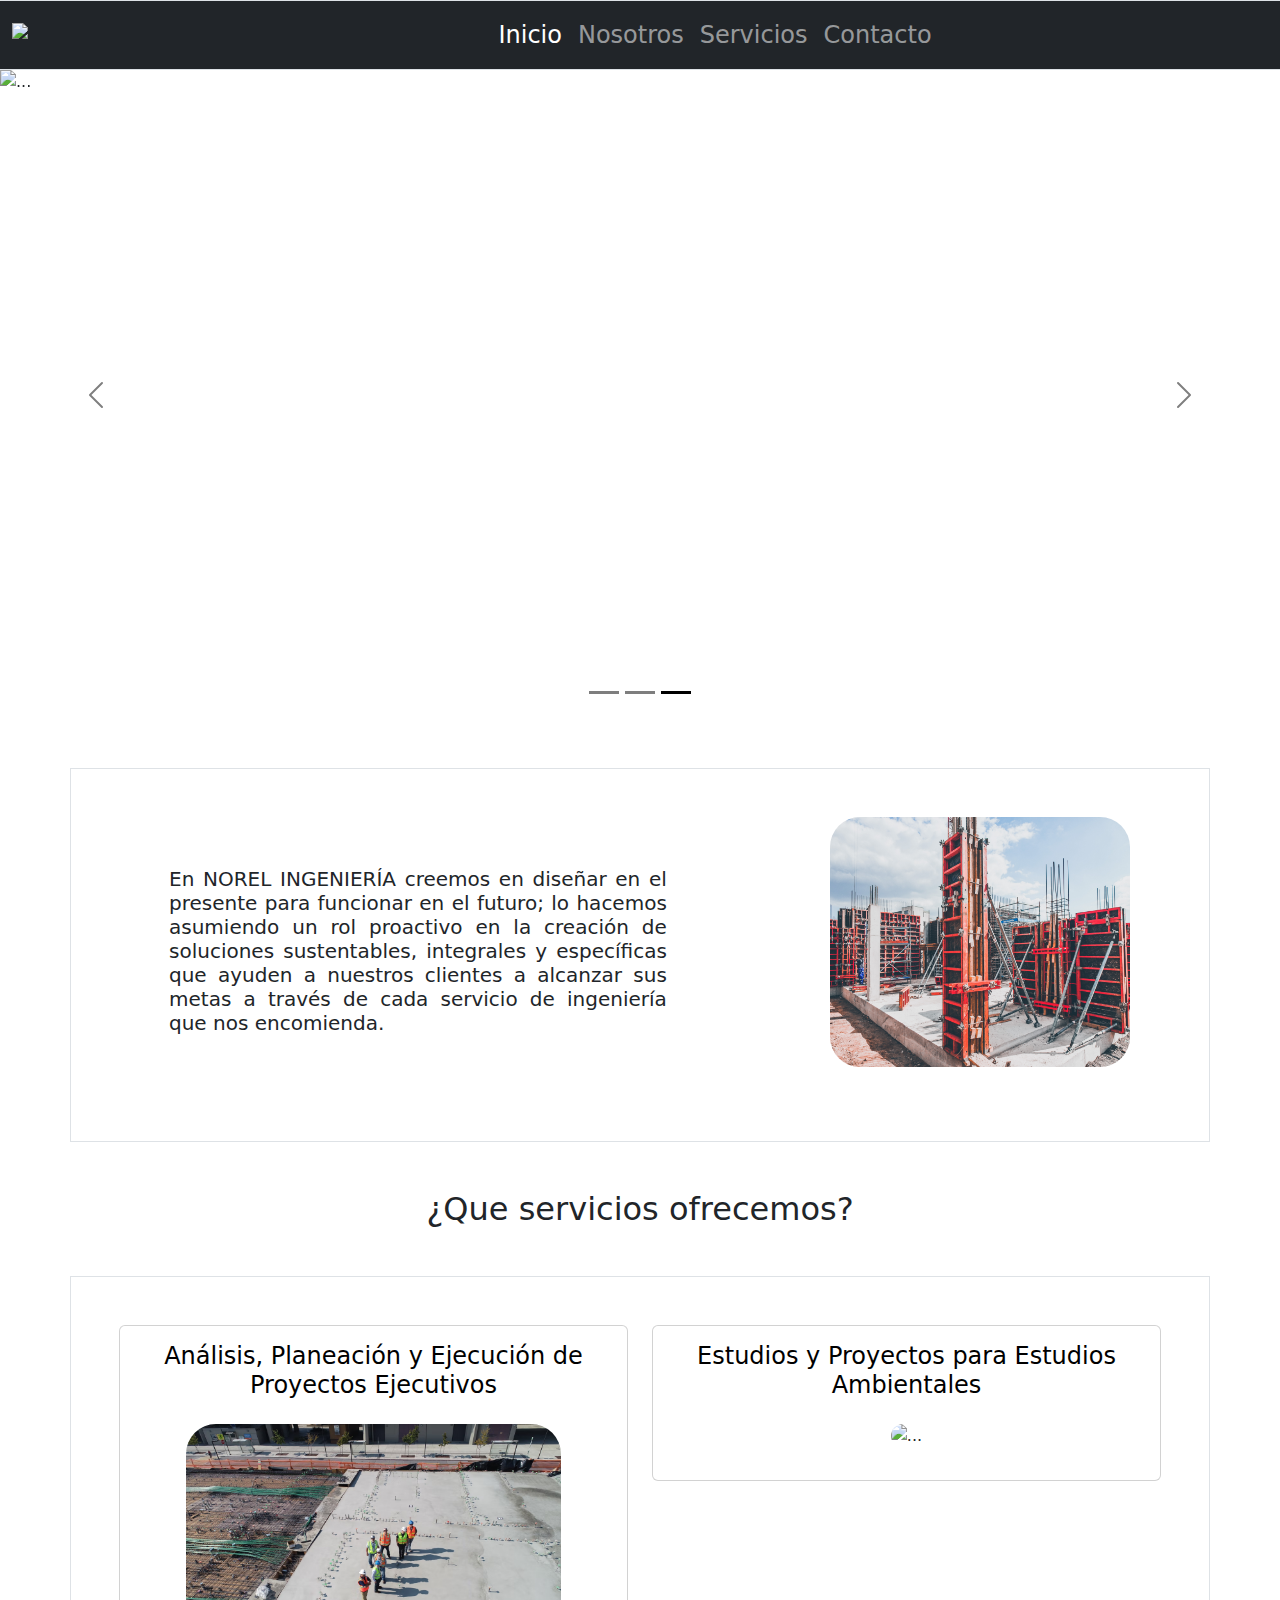
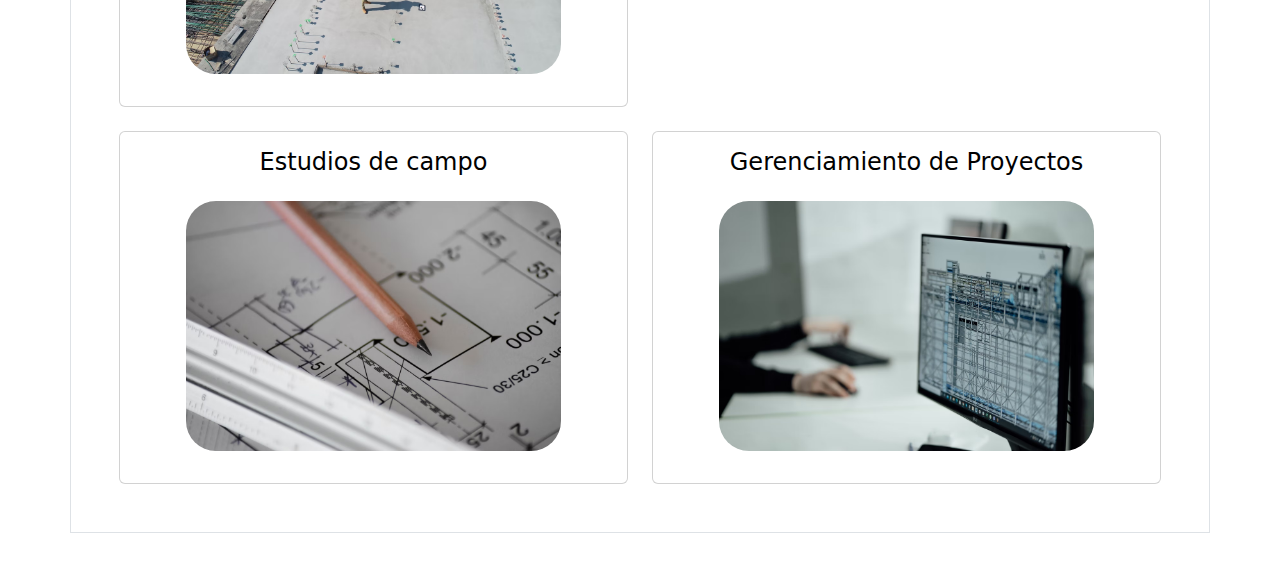
==== index.html @ f41b20cf "Index 3.2" ====
<!DOCTYPE html>
<html lang="en">
<head>
    <meta charset="UTF-8">
    <meta http-equiv="X-UA-Compatible" content="IE=edge">
    <meta name="viewport" content="width=device-width, initial-scale=1.0">
    <title>Prueba xd</title>
    <link rel="stylesheet" href="styleindex.css">
    <link href="https://cdn.jsdelivr.net/npm/bootstrap@5.1.3/dist/css/bootstrap.min.css" rel="stylesheet">
    <script src="https://cdn.jsdelivr.net/npm/bootstrap@5.1.3/dist/js/bootstrap.bundle.min.js"></script>
    
    
</head>
<body>
        <nav class="navbar navbar-expand-lg bg-dark navbar-dark border-bottom border-top">
            <div class="container-fluid">
               
                     <img src="images/NorelLogo2.0.png" alt="Logo Ingenieria" width="150px">
                        
                     <button class="navbar-toggler" type="button" data-bs-toggle="collapse" data-bs-target="#navbarNavDropdown" aria-controls="navbarNavDropdown" aria-expanded="false" aria-label="Toggle navigation">
                        <span class="navbar-toggler-icon"></span>
                      </button>
                <div class="collapse navbar-collapse" id="navbarNavDropdown">
                <ul class="navbar-nav" style="margin: auto;">
                    <li class="nav-item">
                        <a href="" class="nav-link active" style="font-size:x-large">Inicio</a>
                    </li>
                    <li class="nav-item">
                        <a href="Nosotros.html" class="nav-link" style="font-size:x-large">Nosotros</a>
                    </li>
                    <li class="nav-item">
                       <a href="Servicios.html" class="nav-link" style="font-size:x-large">Servicios</a>
                    </li>
                    <li class="nav-item">
                       <a href="Contacto.html" class="nav-link" style="font-size:x-large">Contacto</a>
                    </li>
                </ul>
                </div>
            </div>
        </nav>

    <div id="carouselExampleDark" class="carousel slide carousel-dark carousel-fade" data-bs-ride="carousel">
        
        <div class="carousel-indicators">
          <button type="button" data-bs-target="#carouselExampleDark" data-bs-slide-to="0" class="active" aria-current="true" aria-label="Slide 1"></button>
          <button type="button" data-bs-target="#carouselExampleDark" data-bs-slide-to="1" aria-label="Slide 2"></button>
          <button type="button" data-bs-target="#carouselExampleDark" data-bs-slide-to="2" aria-label="Slide 3"></button>
        </div>

        <div class="carousel-inner">
          <div class="carousel-item active " data-bs-interval="50">
            <img src="../PaginaNorel/Images/Puente2.0.jpg" class="d-block w-100" alt="..." >
            
          </div>
          <div class="carousel-item" data-bs-interval="20">
            <img src="../PaginaNorel/Images/grua.jpg" class="d-block w-100" alt="...">
           
          </div>
          <div class="carousel-item ">
            <img src="../PaginaNorel/Images/planos.jpg" class="d-block w-100" alt="...">
            
          </div>
        </div>
        
        <button class="carousel-control-prev" type="button" data-bs-target="#carouselExampleDark" data-bs-slide="prev">
          <span class="carousel-control-prev-icon" aria-hidden="true"></span>
          <span class="visually-hidden">Previous</span>
        </button>
        <button class="carousel-control-next" type="button" data-bs-target="#carouselExampleDark" data-bs-slide="next">
          <span class="carousel-control-next-icon" aria-hidden="true"></span>
          <span class="visually-hidden">Next</span>
        </button>
      </div>
       
   

    <div class="container border mt-5 p-5">
        <div class="row">
            <div class="col-sm-7">
                <p class="h5 prop">En NOREL INGENIERÍA creemos en diseñar en el presente para funcionar en el futuro; lo hacemos asumiendo un rol proactivo en la creación de soluciones sustentables, integrales y específicas que ayuden a nuestros clientes a alcanzar sus metas a través de cada servicio de ingeniería que nos encomienda.</p>
            </div>
            <div class="col-sm-4 offset-md-1">
                <img src="Images/construccion2.0.jpg" alt="" width="300px">
            </div>
        </div>
      
    </div>
    
    <div class="container pt-5">
        <p class="h2 oferta">¿Que servicios ofrecemos?</p>
    </div>

    <div class="container border mt-5 p-5 mb-5">

        <div class="row row-cols-1 row-cols-md-2 g-4 ">
            <div class="col">
              <div class="card p-3">
                <h4 class="card-title"><a href="Servicios.html">Análisis, Planeación y Ejecución de Proyectos Ejecutivos</a></h4>
                
                <div class="card-body">
                    <img src="Images/urbano.jpg" class="card-img-top" alt="..." >
                </div>
              </div>
            </div>
            <div class="col">
              <div class="card p-3">
                <h4 class="card-title"><a href="">Estudios y Proyectos para Estudios Ambientales</a></h4>
                
                <div class="card-body p-3">
                    <img src="Images/ambiente.jpg" class="card-img-top" alt="..." >
                </div>
              </div>
            </div>
            <div class="col">
              <div class="card p-3">
                <h4 class="card-title"><a href="">Estudios de campo</a></h4>
                
                <div class="card-body p-3">
                    <img src="Images/estudios.jpg" class="card-img-top" alt="..." >
                </div>
              </div>
            </div>
            <div class="col">
              <div class="card p-3">
                <h4 class="card-title"><a href="">Gerenciamiento de Proyectos</a></h4>
                
                <div class="card-body p-3">
                    <img src="Images/gerenciamineto2.0.jpg" class="card-img-top" alt="..." >
                </div>
              </div>
            </div>
          </div>



        
       

        
        
    </div>

    
    
   
 
    
</body>
</html>
---- styleindex.css ----
.carousel-inner{
    height: 650px;
}

.img-of{
    margin-left: 20px;
}

.navbar-nav{
    text-align: center;
}

.carousel-inner img {
    height: 600px;
}


.oferta{
    text-align: center;

}

.card-body{
    margin: auto;
    

}
.card-body img{
    
    height: 250px;
    
}

.card-title{
    text-align: center;
}

.col-sm-7 p{
    text-align: justify;
    align-items: center;
    padding: 50px;
}

.col-sm-5 img{
    margin-left: 20px;
    
}

.card-body img{

  
    width: "200px";
    
    border-radius: 30px;

    
}

.card{
    border-radius:30px;
}

.card:hover{
    background: rgb(215, 240, 223);
    transition-duration: 2s;
}

.col-sm-4 img{
    height: 250px;
    border-radius:30px;
}

.card-title a{
    text-decoration: none;
    color: black;
 
}
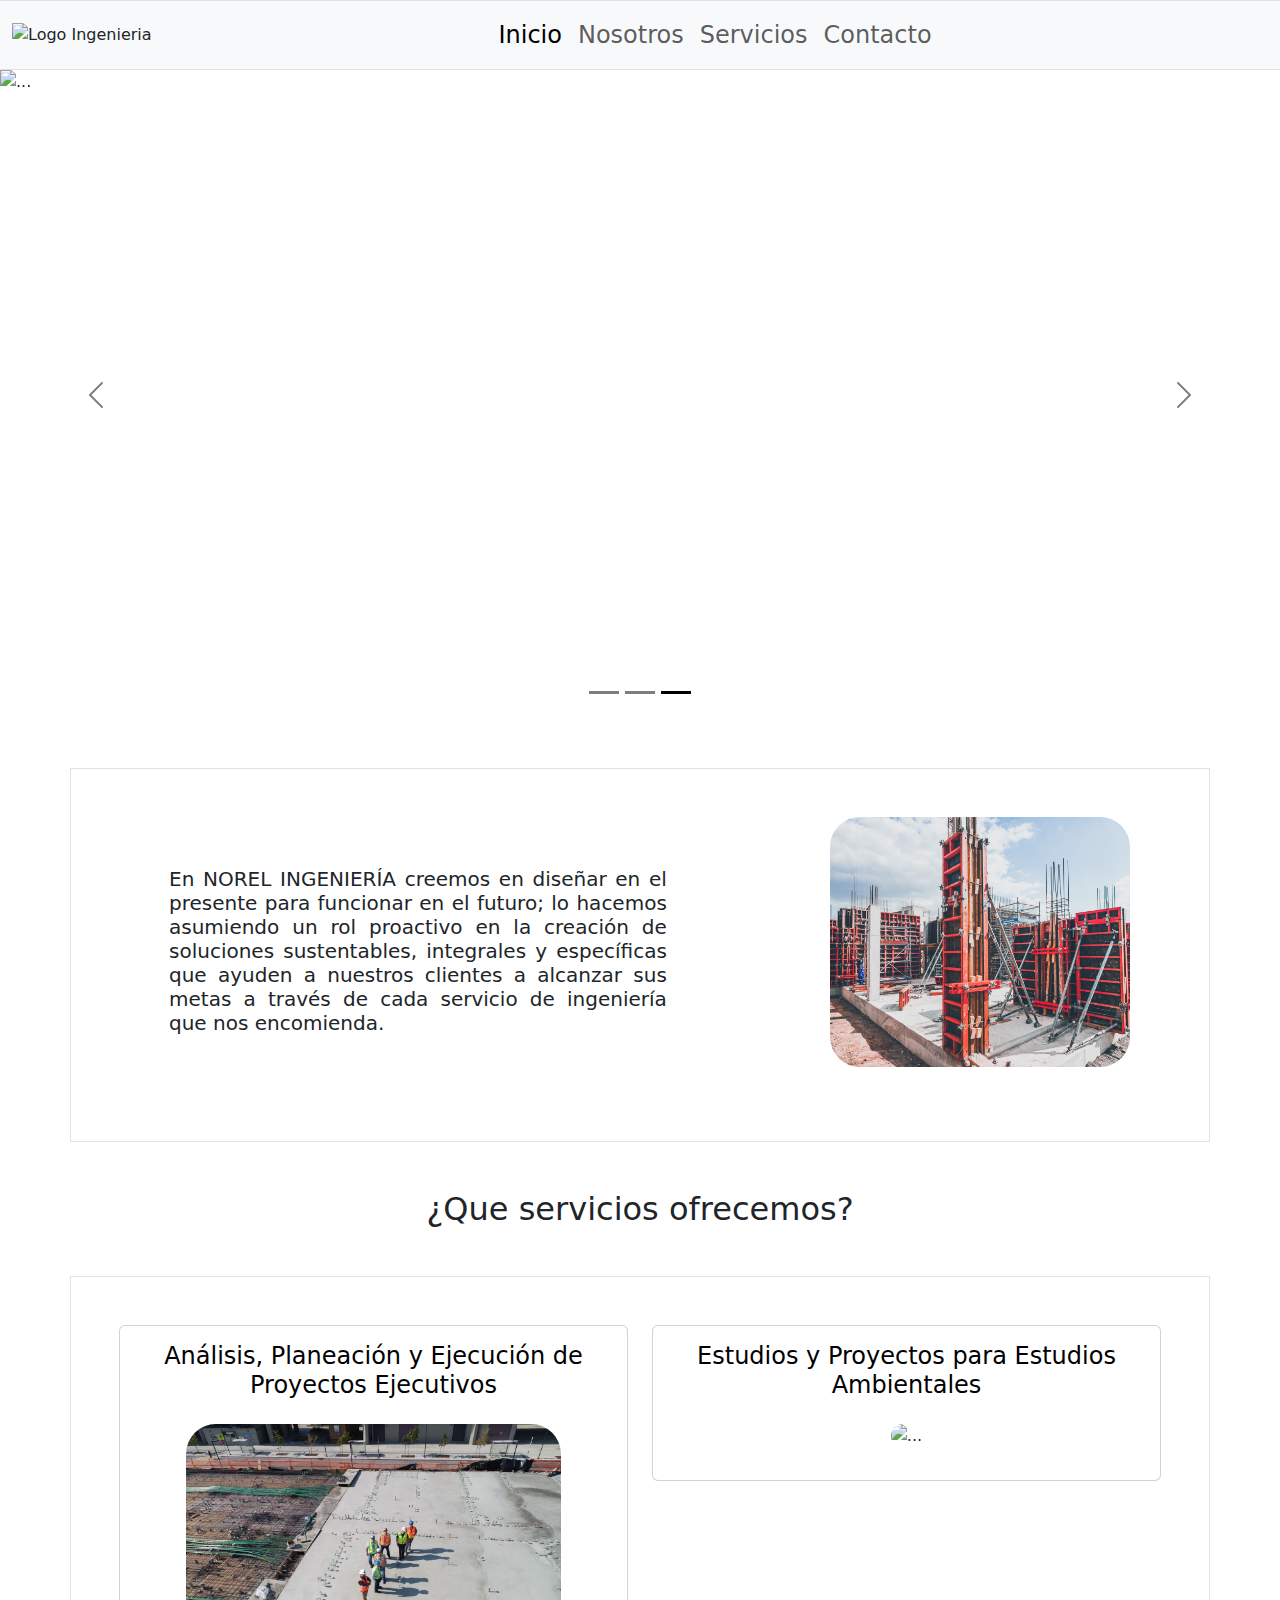
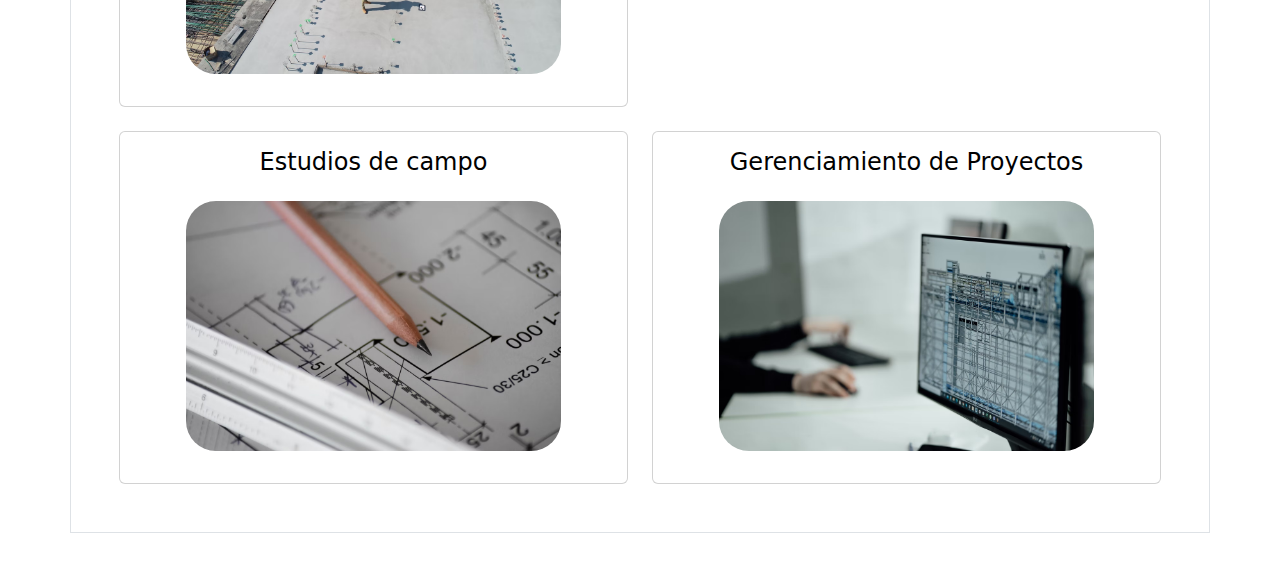
==== commit 00dadd6d: "Genral" ====
--- a/index.html
+++ b/index.html
@@ -4,41 +4,40 @@
     <meta charset="UTF-8">
     <meta http-equiv="X-UA-Compatible" content="IE=edge">
     <meta name="viewport" content="width=device-width, initial-scale=1.0">
-    <title>Prueba xd</title>
+    <title>NorelIngenieria</title>
     <link rel="stylesheet" href="styleindex.css">
     <link href="https://cdn.jsdelivr.net/npm/bootstrap@5.1.3/dist/css/bootstrap.min.css" rel="stylesheet">
     <script src="https://cdn.jsdelivr.net/npm/bootstrap@5.1.3/dist/js/bootstrap.bundle.min.js"></script>
-    
-    
 </head>
-<body>
-        <nav class="navbar navbar-expand-lg bg-dark navbar-dark border-bottom border-top">
-            <div class="container-fluid">
-               
-                     <img src="images/NorelLogo2.0.png" alt="Logo Ingenieria" width="150px">
-                        
-                     <button class="navbar-toggler" type="button" data-bs-toggle="collapse" data-bs-target="#navbarNavDropdown" aria-controls="navbarNavDropdown" aria-expanded="false" aria-label="Toggle navigation">
-                        <span class="navbar-toggler-icon"></span>
-                      </button>
-                <div class="collapse navbar-collapse" id="navbarNavDropdown">
-                <ul class="navbar-nav" style="margin: auto;">
-                    <li class="nav-item">
-                        <a href="" class="nav-link active" style="font-size:x-large">Inicio</a>
-                    </li>
-                    <li class="nav-item">
-                        <a href="Nosotros.html" class="nav-link" style="font-size:x-large">Nosotros</a>
-                    </li>
-                    <li class="nav-item">
-                       <a href="Servicios.html" class="nav-link" style="font-size:x-large">Servicios</a>
-                    </li>
-                    <li class="nav-item">
-                       <a href="Contacto.html" class="nav-link" style="font-size:x-large">Contacto</a>
-                    </li>
-                </ul>
-                </div>
-            </div>
-        </nav>
-
+<header>
+  <nav class="navbar navbar-expand-lg bg-light navbar-light border-bottom border-top">
+    <div class="container-fluid">
+       
+             <img src="images/Logos/LogoNorel01.2.png" alt="Logo Ingenieria" width="150px">
+                
+             <button class="navbar-toggler" type="button" data-bs-toggle="collapse" data-bs-target="#navbarNavDropdown" aria-controls="navbarNavDropdown" aria-expanded="false" aria-label="Toggle navigation">
+                <span class="navbar-toggler-icon"></span>
+              </button>
+        <div class="collapse navbar-collapse" id="navbarNavDropdown">
+        <ul class="navbar-nav" style="margin: auto;">
+            <li class="nav-item">
+                <a href="index.html" class="nav-link active" style="font-size:x-large">Inicio</a>
+            </li>
+            <li class="nav-item">
+                <a href="Nosotros.html" class="nav-link" style="font-size:x-large">Nosotros</a>
+            </li>
+            <li class="nav-item">
+               <a href="Servicios.html" class="nav-link" style="font-size:x-large">Servicios</a>
+            </li>
+            <li class="nav-item">
+               <a href="Contacto.html" class="nav-link" style="font-size:x-large">Contacto</a>
+            </li>
+        </ul>
+        </div>
+    </div>
+</nav>
+</header>
+<body class="cuerpoIndex">
     <div id="carouselExampleDark" class="carousel slide carousel-dark carousel-fade" data-bs-ride="carousel">
         
         <div class="carousel-indicators">
@@ -49,15 +48,15 @@
 
         <div class="carousel-inner">
           <div class="carousel-item active " data-bs-interval="50">
-            <img src="../PaginaNorel/Images/Puente2.0.jpg" class="d-block w-100" alt="..." >
+            <img src="../PaginaNorel/Images/ImagePrueba/Puente2.0.jpg" class="d-block w-100" alt="..." >
             
           </div>
           <div class="carousel-item" data-bs-interval="20">
-            <img src="../PaginaNorel/Images/grua.jpg" class="d-block w-100" alt="...">
+            <img src="../PaginaNorel/Images/ImagePrueba/grua.jpg" class="d-block w-100" alt="...">
            
           </div>
           <div class="carousel-item ">
-            <img src="../PaginaNorel/Images/planos.jpg" class="d-block w-100" alt="...">
+            <img src="../PaginaNorel/Images/ImagePrueba/planos.jpg" class="d-block w-100" alt="...">
             
           </div>
         </div>
@@ -80,7 +79,7 @@
                 <p class="h5 prop">En NOREL INGENIERÍA creemos en diseñar en el presente para funcionar en el futuro; lo hacemos asumiendo un rol proactivo en la creación de soluciones sustentables, integrales y específicas que ayuden a nuestros clientes a alcanzar sus metas a través de cada servicio de ingeniería que nos encomienda.</p>
             </div>
             <div class="col-sm-4 offset-md-1">
-                <img src="Images/construccion2.0.jpg" alt="" width="300px">
+                <img src="Images/ImagePrueba/construccion2.0.jpg" alt="" width="300px">
             </div>
         </div>
       
@@ -98,7 +97,7 @@
                 <h4 class="card-title"><a href="Servicios.html">Análisis, Planeación y Ejecución de Proyectos Ejecutivos</a></h4>
                 
                 <div class="card-body">
-                    <img src="Images/urbano.jpg" class="card-img-top" alt="..." >
+                    <img src="Images/ImagePrueba/urbano.jpg" class="card-img-top" alt="..." >
                 </div>
               </div>
             </div>
@@ -107,7 +106,7 @@
                 <h4 class="card-title"><a href="">Estudios y Proyectos para Estudios Ambientales</a></h4>
                 
                 <div class="card-body p-3">
-                    <img src="Images/ambiente.jpg" class="card-img-top" alt="..." >
+                    <img src="Images/ImagePrueba/ambiente.jpg" class="card-img-top" alt="..." >
                 </div>
               </div>
             </div>
@@ -116,7 +115,7 @@
                 <h4 class="card-title"><a href="">Estudios de campo</a></h4>
                 
                 <div class="card-body p-3">
-                    <img src="Images/estudios.jpg" class="card-img-top" alt="..." >
+                    <img src="Images/ImagePrueba/estudios.jpg" class="card-img-top" alt="..." >
                 </div>
               </div>
             </div>
@@ -125,25 +124,11 @@
                 <h4 class="card-title"><a href="">Gerenciamiento de Proyectos</a></h4>
                 
                 <div class="card-body p-3">
-                    <img src="Images/gerenciamineto2.0.jpg" class="card-img-top" alt="..." >
+                    <img src="Images/ImagePrueba/gerenciamineto2.0.jpg" class="card-img-top" alt="..." >
                 </div>
               </div>
             </div>
-          </div>
-
-
-
-        
-       
-
-        
-        
+          </div> 
     </div>
-
-    
-    
-   
- 
-    
 </body>
 </html>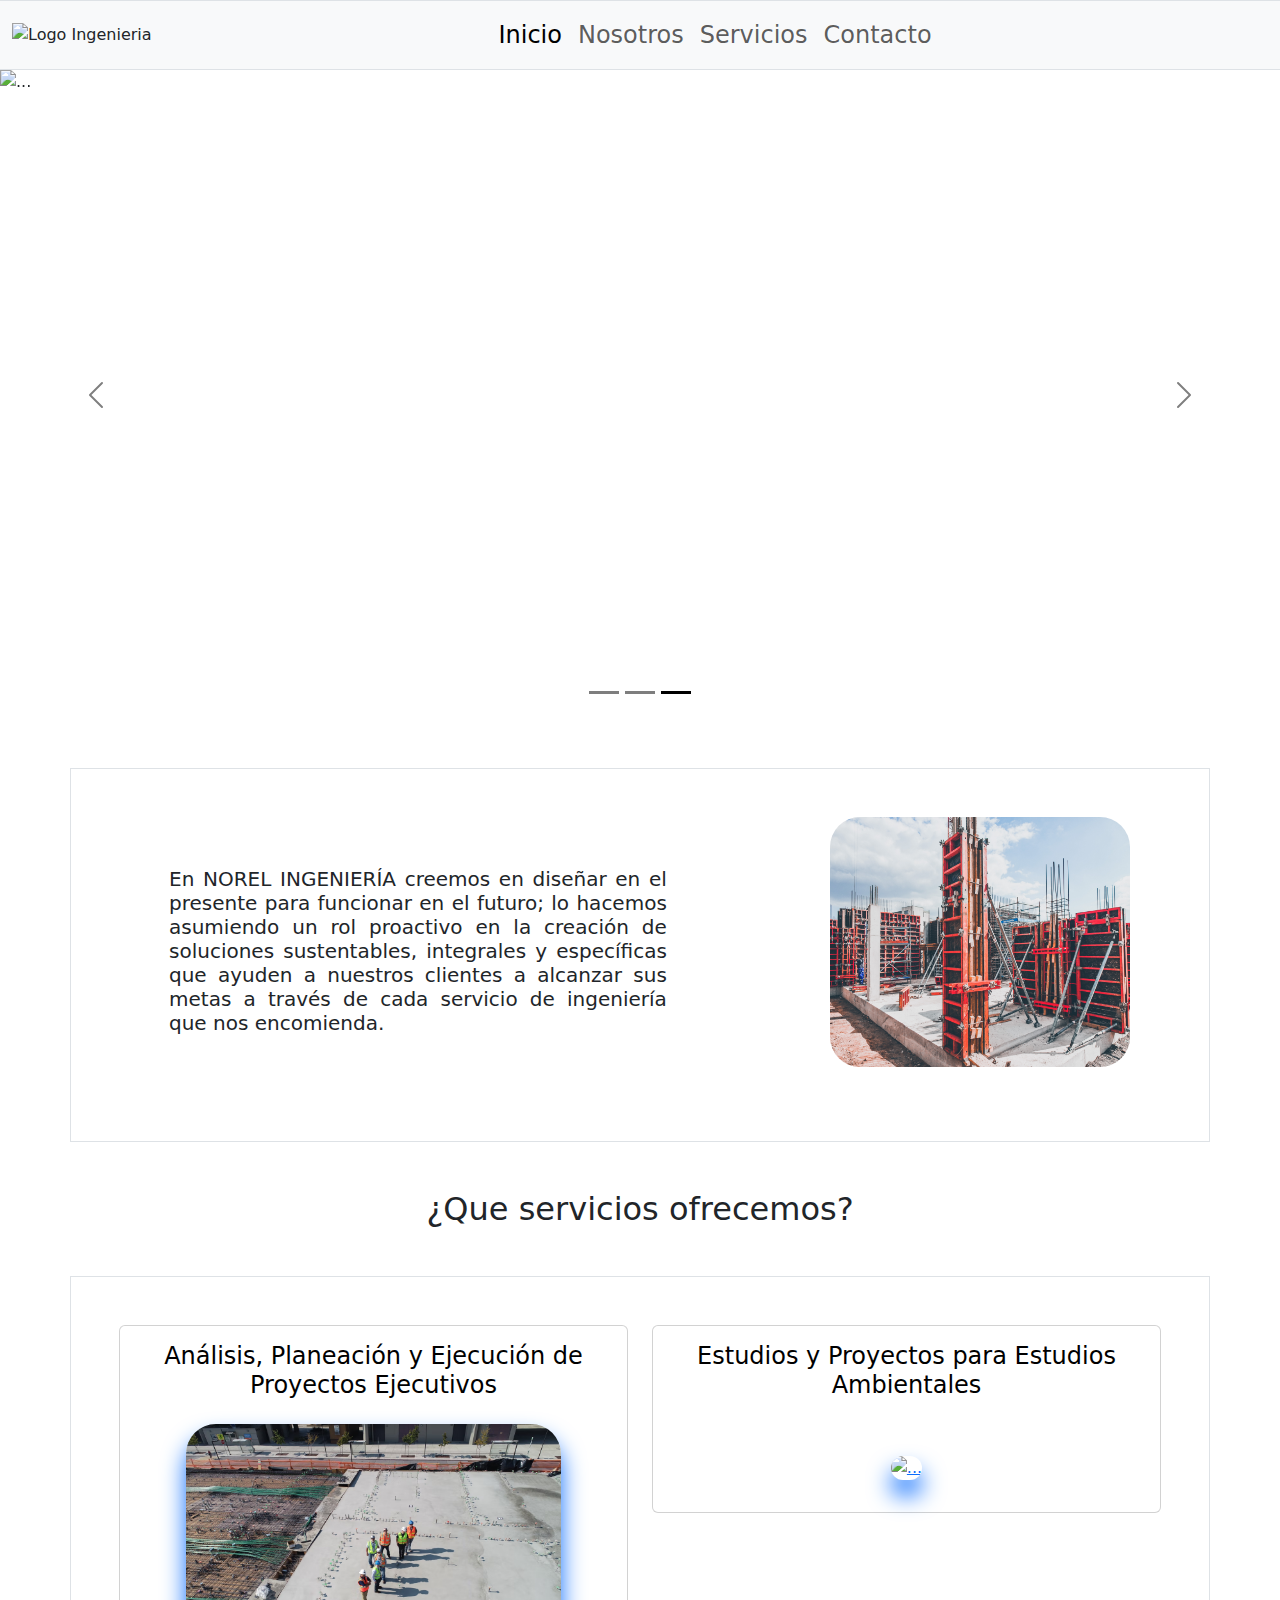
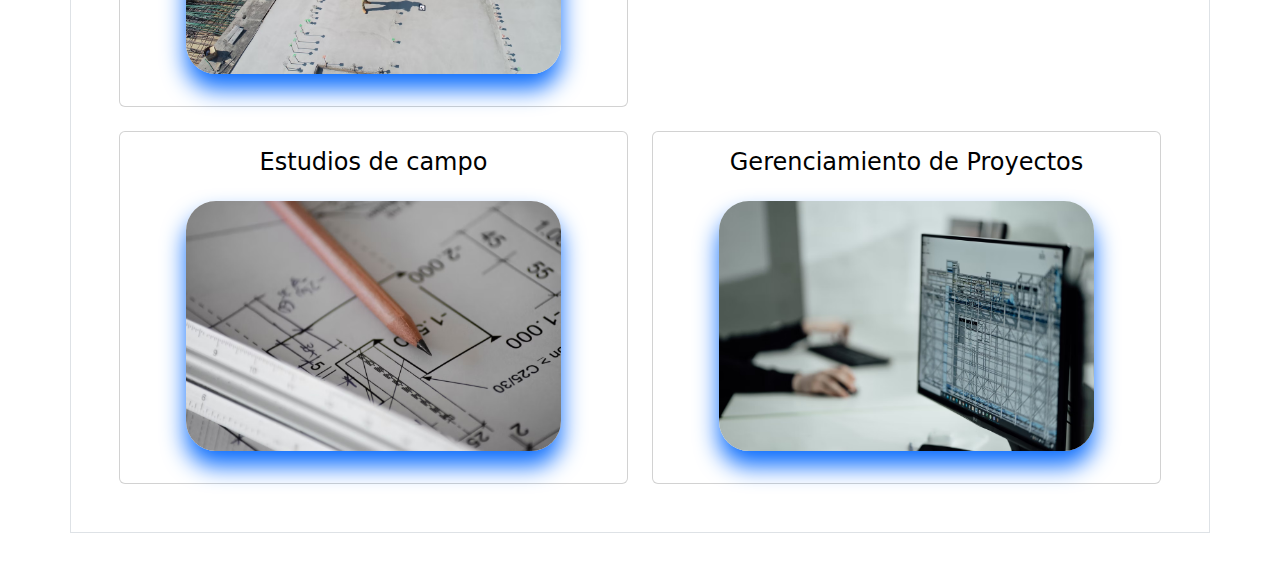
==== commit b05e7e5c: "Index 3.4" ====
--- a/index.html
+++ b/index.html
@@ -94,37 +94,43 @@
         <div class="row row-cols-1 row-cols-md-2 g-4 ">
             <div class="col">
               <div class="card p-3">
-                <h4 class="card-title"><a href="Servicios.html">Análisis, Planeación y Ejecución de Proyectos Ejecutivos</a></h4>
+                <h4 class="card-title"><a href="Servicios.html#servicios">Análisis, Planeación y Ejecución de Proyectos Ejecutivos</a></h4>
                 
                 <div class="card-body">
-                    <img src="Images/ImagePrueba/urbano.jpg" class="card-img-top" alt="..." >
+                    <a href="Servicios.html#servicios"><img src="Images/ImagePrueba/urbano.jpg" class="card-img-top" alt="..." ></a>
+                </div>
+              </div>
+            </div>
+            <div class="col">
+              <div class="card p-3 correct">
+                <h4 class="card-title"><a href="Servicios.html#servicios">Estudios y Proyectos para Estudios Ambientales</a></h4>
+                
+                <div class="card-body pt-5">
+                  <a href="Servicios.html#servicios">
+                    <img src="Images/ImagePrueba/ambiente.jpg" class="card-img-top" alt="..." >
+                  </a>
                 </div>
               </div>
             </div>
             <div class="col">
               <div class="card p-3">
-                <h4 class="card-title"><a href="">Estudios y Proyectos para Estudios Ambientales</a></h4>
+                <h4 class="card-title"><a href="Servicios.html#servicios">Estudios de campo</a></h4>
                 
                 <div class="card-body p-3">
-                    <img src="Images/ImagePrueba/ambiente.jpg" class="card-img-top" alt="..." >
+                  <a href="Servicios.html#servicios">
+                    <img src="Images/ImagePrueba/estudios.jpg" class="card-img-top" alt="..." >
+                  </a>
                 </div>
               </div>
             </div>
             <div class="col">
               <div class="card p-3">
-                <h4 class="card-title"><a href="">Estudios de campo</a></h4>
+                <h4 class="card-title"><a href="Servicios.html#servicios">Gerenciamiento de Proyectos</a></h4>
                 
                 <div class="card-body p-3">
-                    <img src="Images/ImagePrueba/estudios.jpg" class="card-img-top" alt="..." >
-                </div>
-              </div>
-            </div>
-            <div class="col">
-              <div class="card p-3">
-                <h4 class="card-title"><a href="">Gerenciamiento de Proyectos</a></h4>
-                
-                <div class="card-body p-3">
+                  <a href="Servicios.html#servicios">
                     <img src="Images/ImagePrueba/gerenciamineto2.0.jpg" class="card-img-top" alt="..." >
+                  </a>
                 </div>
               </div>
             </div>
--- a/styleindex.css
+++ b/styleindex.css
@@ -1,3 +1,4 @@
+
 .carousel-inner{
     height: 650px;
 }
@@ -60,10 +61,7 @@
     border-radius:30px;
 }
 
-.card:hover{
-    background: rgb(215, 240, 223);
-    transition-duration: 2s;
-}
+
 
 .col-sm-4 img{
     height: 250px;
@@ -74,4 +72,30 @@
     text-decoration: none;
     color: black;
  
+}
+
+.correct{
+    height: 382px;
+}
+
+.card-body img{
+    cursor: pointer;
+    box-shadow: 0px 15px 23px;
+
+}
+
+.card-body a:visited{
+    color: black;
+}
+
+.card:hover{
+    transform: scale(1.1);
+    transition-duration: 1.4s;
+    z-index: 5;
+
+}
+
+.card-title a:hover{
+    color: #76BF2C;
+
 }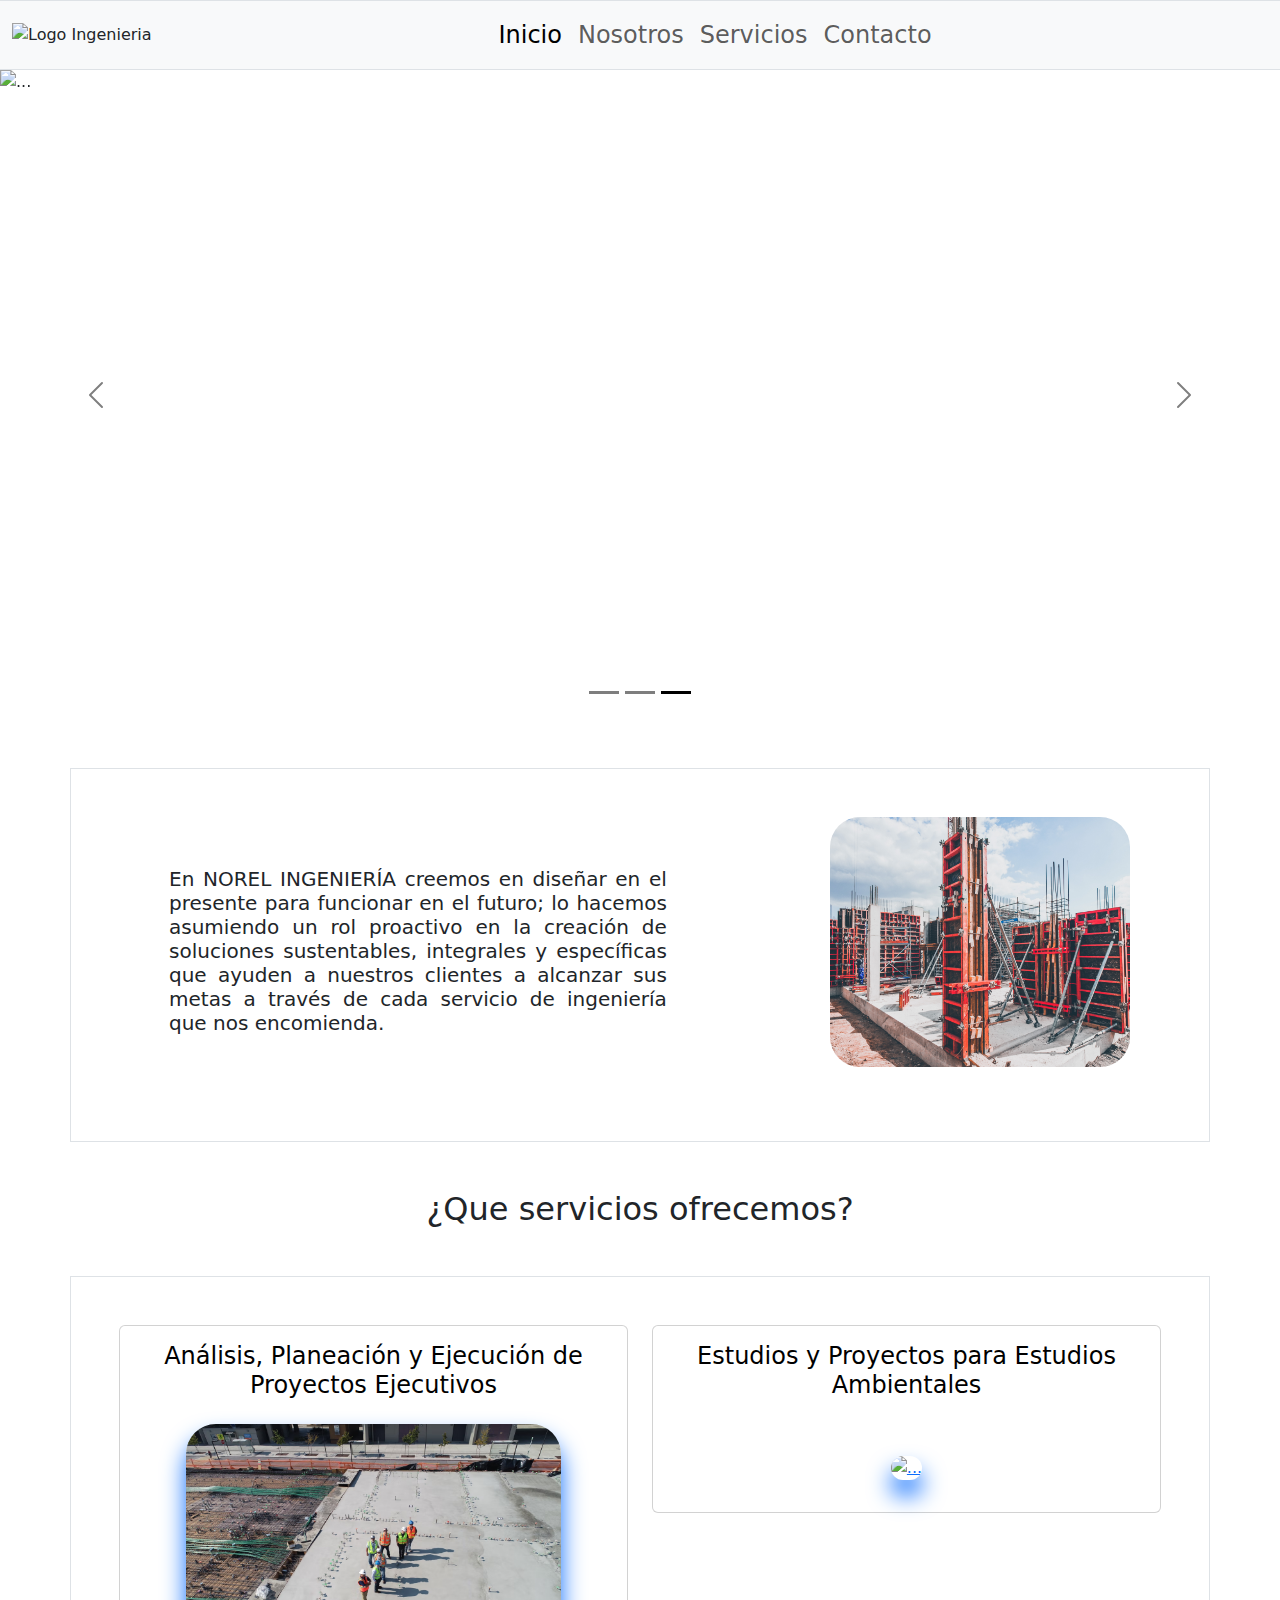
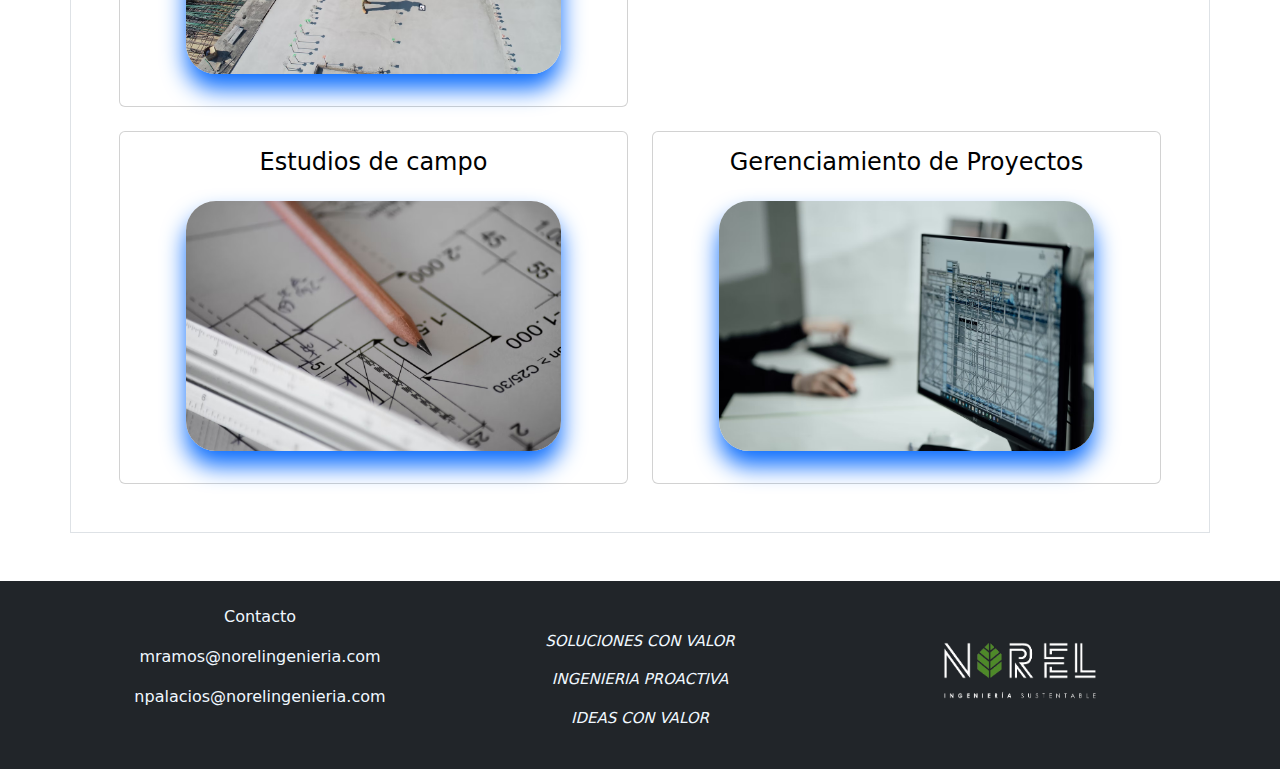
==== commit 07534111: "Footer Index" ====
--- a/index.html
+++ b/index.html
@@ -89,7 +89,7 @@
         <p class="h2 oferta">¿Que servicios ofrecemos?</p>
     </div>
 
-    <div class="container border mt-5 p-5 mb-5">
+    <div class="container border mt-5 p-5 mb-5 general">
 
         <div class="row row-cols-1 row-cols-md-2 g-4 ">
             <div class="col">
@@ -136,5 +136,27 @@
             </div>
           </div> 
     </div>
+
+    <footer class="bd-footer py-4 mt-4 bg-dark">
+      <div class="container py-0">
+          <div class="row row-cols-1 row-cols-md-3">
+              <div class="col-sm-3">
+                  <p class="contactoPie">Contacto</p>
+                  <div class="contactoPP">
+                      <p>mramos@norelingenieria.com</p>
+                      <p>npalacios@norelingenieria.com</p>
+                  </div>
+              </div>
+              <div class="col-sm-3 frasePie">
+                  <p>SOLUCIONES CON VALOR</p>
+                  <p>INGENIERIA PROACTIVA </p>
+                  <p>IDEAS CON VALOR</p>
+              </div>
+              <div class="col-sm-3 logoPie">
+                   <img src="Images/Logos/LogoNorel03.2.png" alt="" width="250px">
+              </div>
+          </div>
+      </div>
+    </footer>
 </body>
 </html>--- a/styleindex.css
+++ b/styleindex.css
@@ -98,4 +98,27 @@
 .card-title a:hover{
     color: #76BF2C;
 
+}
+
+
+/*Estilos para el footer*/
+.contactoPie{
+    text-align: center;
+    color: aliceblue;
+    font-weight: 500;
+}
+.contactoPP{
+    text-align: center;
+    color: aliceblue;
+}
+.logoPie{
+    text-align: center;
+}
+.frasePie{
+    text-align: center;
+    color: aliceblue;
+    padding-top: 25px;
+    font-style: italic;
+    font-size: 15px;
+    font-weight: 500;
 }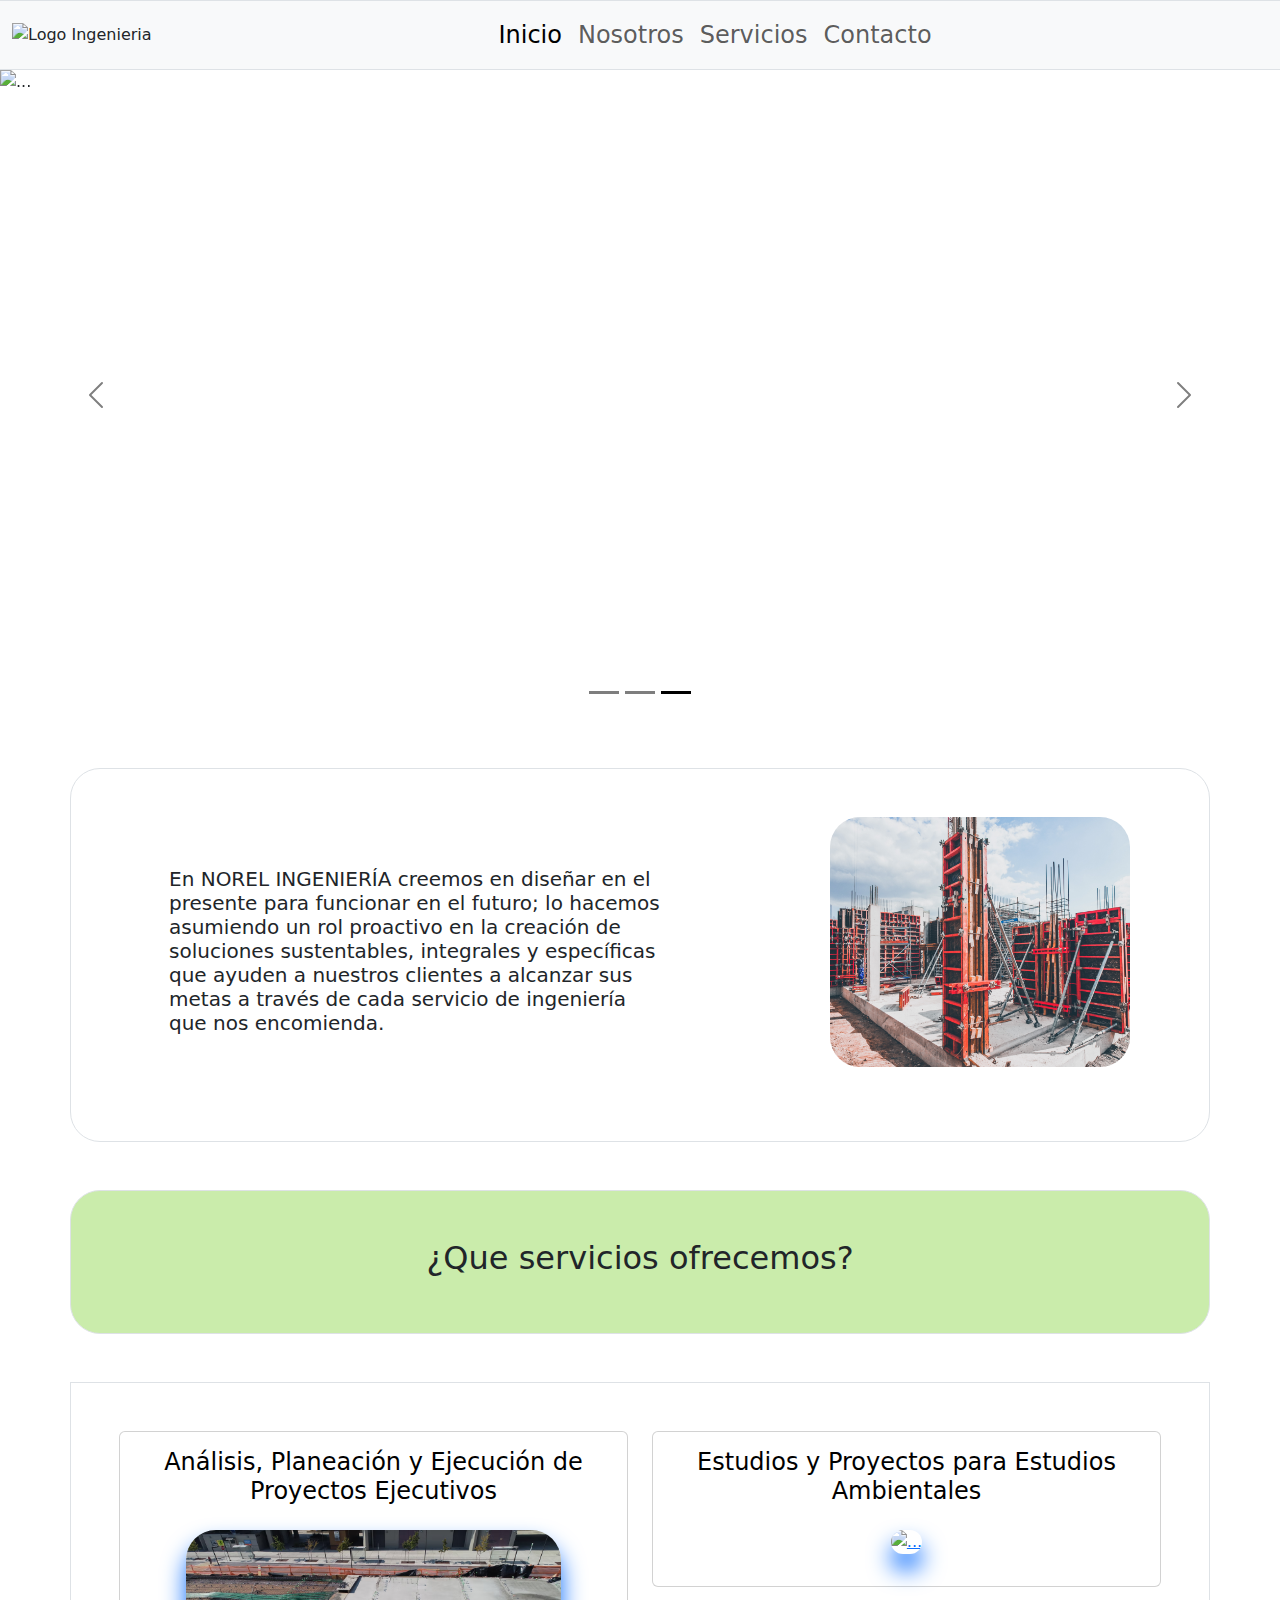
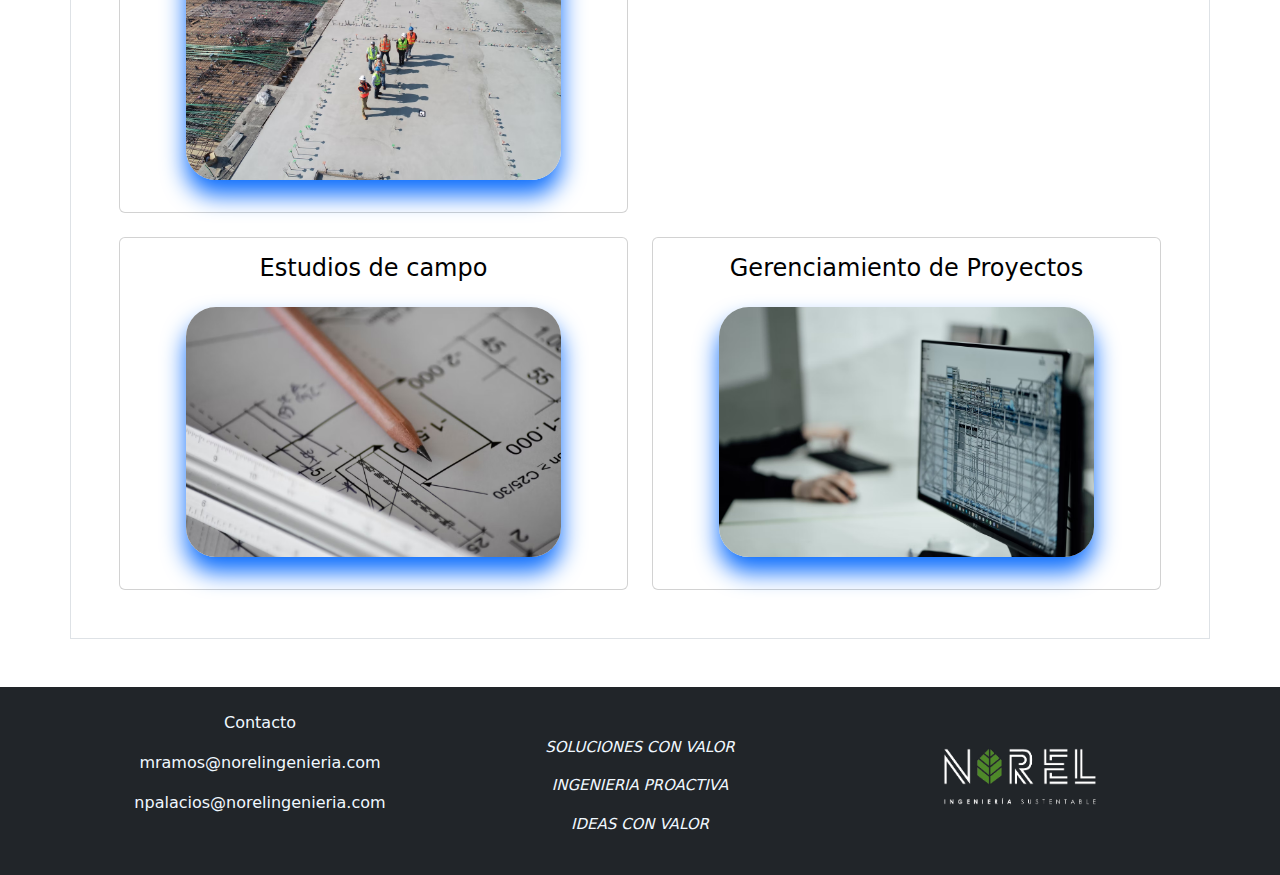
==== commit daf8a999: "Corrección menor" ====
--- a/index.html
+++ b/index.html
@@ -73,7 +73,7 @@
        
    
 
-    <div class="container border mt-5 p-5">
+    <div class="container border mt-5 p-5 frase">
         <div class="row">
             <div class="col-sm-7">
                 <p class="h5 prop">En NOREL INGENIERÍA creemos en diseñar en el presente para funcionar en el futuro; lo hacemos asumiendo un rol proactivo en la creación de soluciones sustentables, integrales y específicas que ayuden a nuestros clientes a alcanzar sus metas a través de cada servicio de ingeniería que nos encomienda.</p>
@@ -85,7 +85,7 @@
       
     </div>
     
-    <div class="container pt-5">
+    <div class="container border mt-5 p-5 queserv">
         <p class="h2 oferta">¿Que servicios ofrecemos?</p>
     </div>
 
@@ -105,7 +105,7 @@
               <div class="card p-3 correct">
                 <h4 class="card-title"><a href="Servicios.html#servicios">Estudios y Proyectos para Estudios Ambientales</a></h4>
                 
-                <div class="card-body pt-5">
+                <div class="card-body py-3">
                   <a href="Servicios.html#servicios">
                     <img src="Images/ImagePrueba/ambiente.jpg" class="card-img-top" alt="..." >
                   </a>
--- a/styleindex.css
+++ b/styleindex.css
@@ -18,6 +18,7 @@
 
 .oferta{
     text-align: center;
+    
 
 }
 
@@ -37,7 +38,7 @@
 }
 
 .col-sm-7 p{
-    text-align: justify;
+    
     align-items: center;
     padding: 50px;
 }
@@ -100,6 +101,15 @@
 
 }
 
+.frase{
+    
+    border-radius: 30px;
+}
+
+.queserv{
+    background-color: #caecab;
+    border-radius: 30px;
+}
 
 /*Estilos para el footer*/
 .contactoPie{
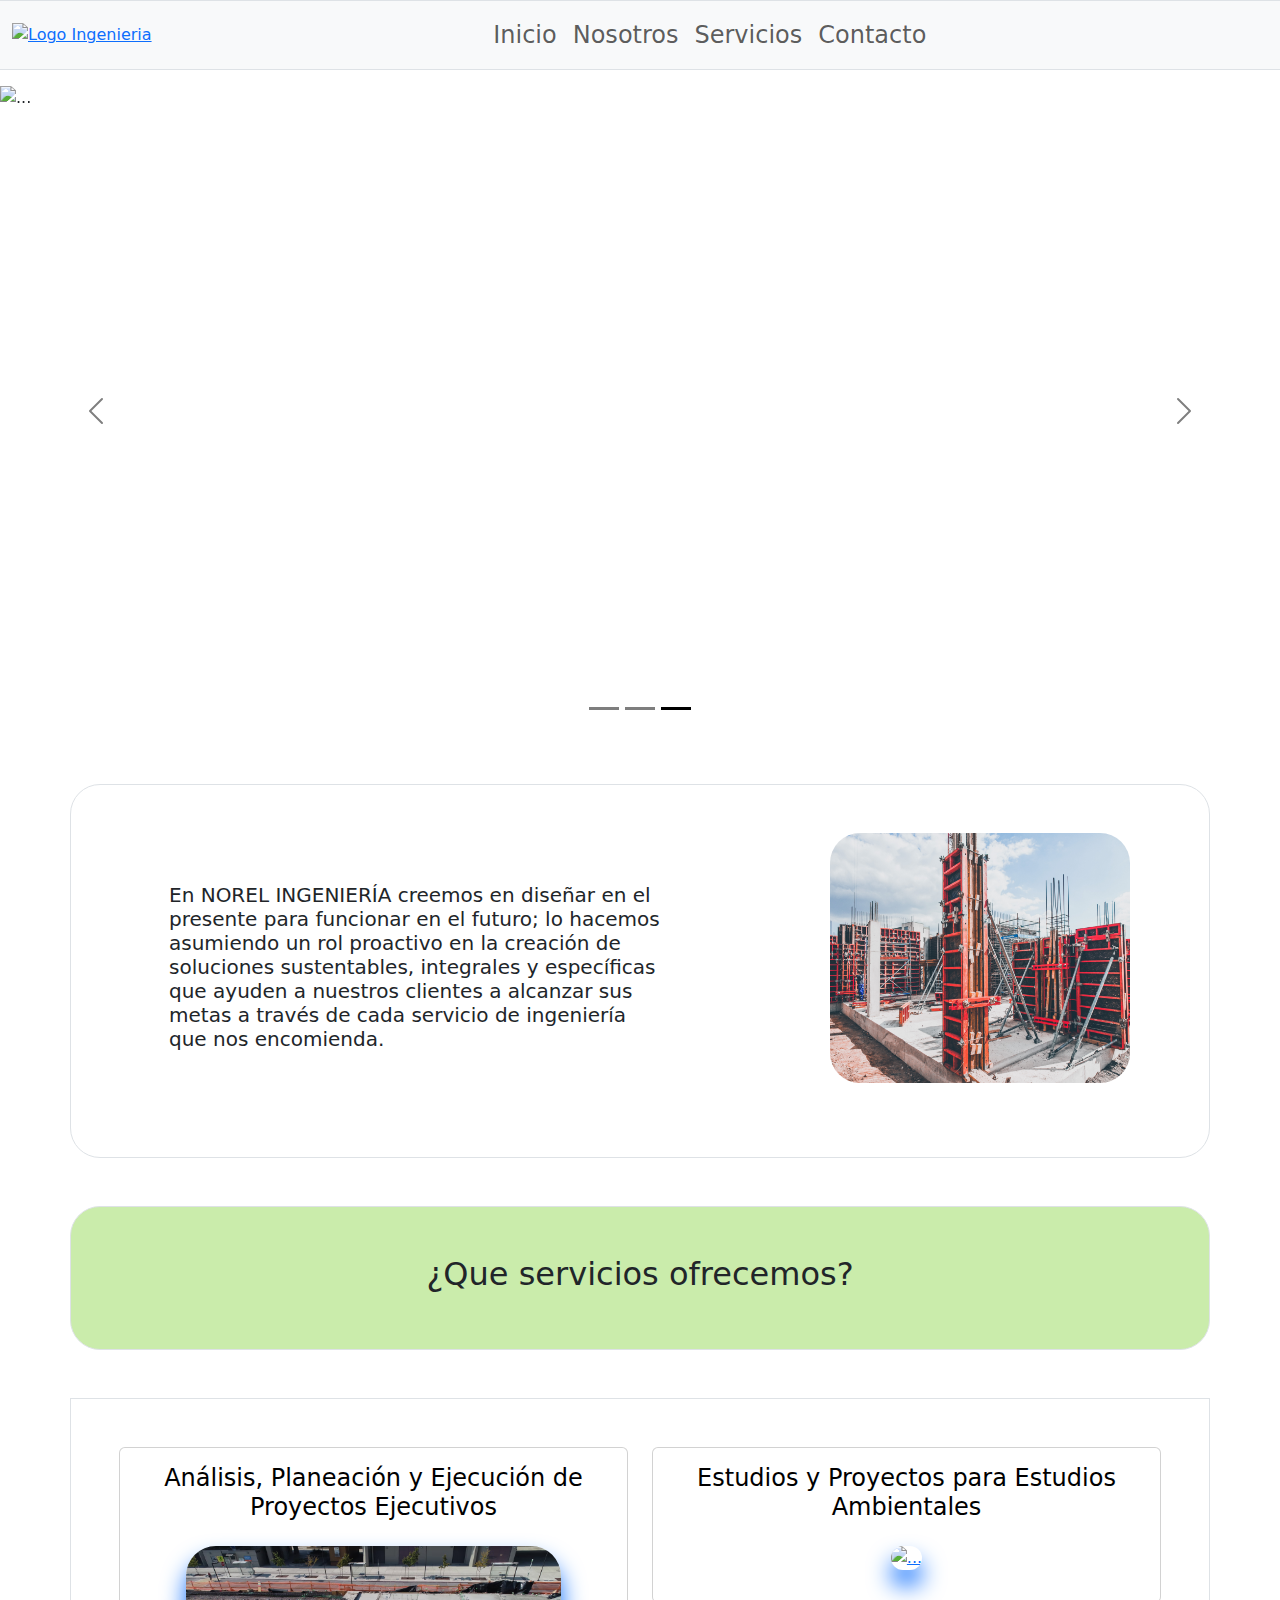
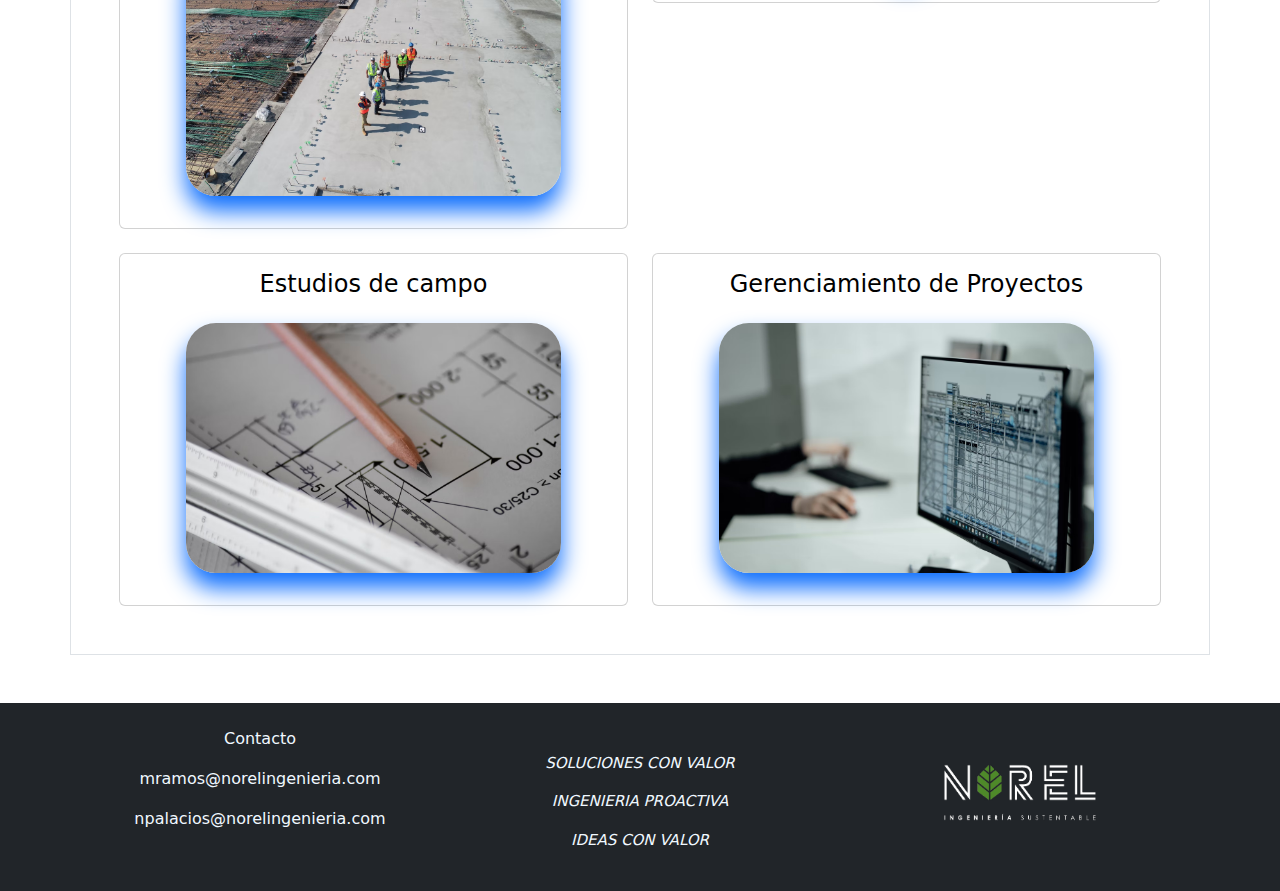
==== commit d2abadec: "Pag general" ====
--- a/index.html
+++ b/index.html
@@ -9,33 +9,35 @@
     <link href="https://cdn.jsdelivr.net/npm/bootstrap@5.1.3/dist/css/bootstrap.min.css" rel="stylesheet">
     <script src="https://cdn.jsdelivr.net/npm/bootstrap@5.1.3/dist/js/bootstrap.bundle.min.js"></script>
 </head>
-<header>
+<header class="container-fluid p-0 mb-3  sticky-top py-0">
   <nav class="navbar navbar-expand-lg bg-light navbar-light border-bottom border-top">
-    <div class="container-fluid">
-       
-             <img src="images/Logos/LogoNorel01.2.png" alt="Logo Ingenieria" width="150px">
-                
-             <button class="navbar-toggler" type="button" data-bs-toggle="collapse" data-bs-target="#navbarNavDropdown" aria-controls="navbarNavDropdown" aria-expanded="false" aria-label="Toggle navigation">
-                <span class="navbar-toggler-icon"></span>
-              </button>
-        <div class="collapse navbar-collapse" id="navbarNavDropdown">
-        <ul class="navbar-nav" style="margin: auto;">
-            <li class="nav-item">
-                <a href="index.html" class="nav-link active" style="font-size:x-large">Inicio</a>
-            </li>
-            <li class="nav-item">
-                <a href="Nosotros.html" class="nav-link" style="font-size:x-large">Nosotros</a>
-            </li>
-            <li class="nav-item">
-               <a href="Servicios.html" class="nav-link" style="font-size:x-large">Servicios</a>
-            </li>
-            <li class="nav-item">
-               <a href="Contacto.html" class="nav-link" style="font-size:x-large">Contacto</a>
-            </li>
-        </ul>
-        </div>
-    </div>
-</nav>
+      <div class="container-fluid">
+
+          <a href="index.html">
+              <img src="images/Logos/LogoNorel01.2.png" alt="Logo Ingenieria" width="150px">
+            </a>   
+          
+          <button class="navbar-toggler" type="button" data-bs-toggle="collapse" data-bs-target="#navbarNavDropdown" aria-controls="navbarNavDropdown" aria-expanded="false" aria-label="Toggle navigation">
+              <span class="navbar-toggler-icon"></span>
+            </button>
+          <div class="collapse navbar-collapse" id="navbarNavDropdown">
+              <ul class="navbar-nav" style="margin: auto;">
+                  <li class="nav-item">
+                      <a href="index.html" class="nav-link" style="font-size:x-large">Inicio</a>
+                  </li>
+                  <li class="nav-item">
+                      <a href="Nosotros.html" class="nav-link" style="font-size:x-large">Nosotros</a>
+                  </li>
+                  <li class="nav-item">
+                  <a href="Servicios.html" class="nav-link" style="font-size:x-large">Servicios</a>
+                  </li>
+                  <li class="nav-item">
+                  <a href="Contacto.html" class="nav-link" style="font-size:x-large">Contacto</a>
+                  </li>
+              </ul>
+          </div>
+      </div>
+  </nav>
 </header>
 <body class="cuerpoIndex">
     <div id="carouselExampleDark" class="carousel slide carousel-dark carousel-fade" data-bs-ride="carousel">
--- a/styleindex.css
+++ b/styleindex.css
@@ -1,78 +1,48 @@
-
 .carousel-inner{
     height: 650px;
 }
-
 .img-of{
     margin-left: 20px;
 }
-
 .navbar-nav{
     text-align: center;
 }
-
 .carousel-inner img {
     height: 600px;
 }
-
-
 .oferta{
     text-align: center;
-    
-
 }
-
 .card-body{
     margin: auto;
-    
-
 }
-.card-body img{
-    
-    height: 250px;
-    
+.card-body img{ 
+    height: 250px; 
 }
-
 .card-title{
     text-align: center;
 }
-
 .col-sm-7 p{
-    
     align-items: center;
     padding: 50px;
 }
-
 .col-sm-5 img{
     margin-left: 20px;
-    
 }
-
 .card-body img{
-
-  
-    width: "200px";
-    
+    width: "200px";  
     border-radius: 30px;
-
-    
 }
-
 .card{
     border-radius:30px;
 }
-
-
-
 .col-sm-4 img{
     height: 250px;
     border-radius:30px;
 }
-
 .card-title a{
     text-decoration: none;
     color: black;
- 
 }
 
 .correct{
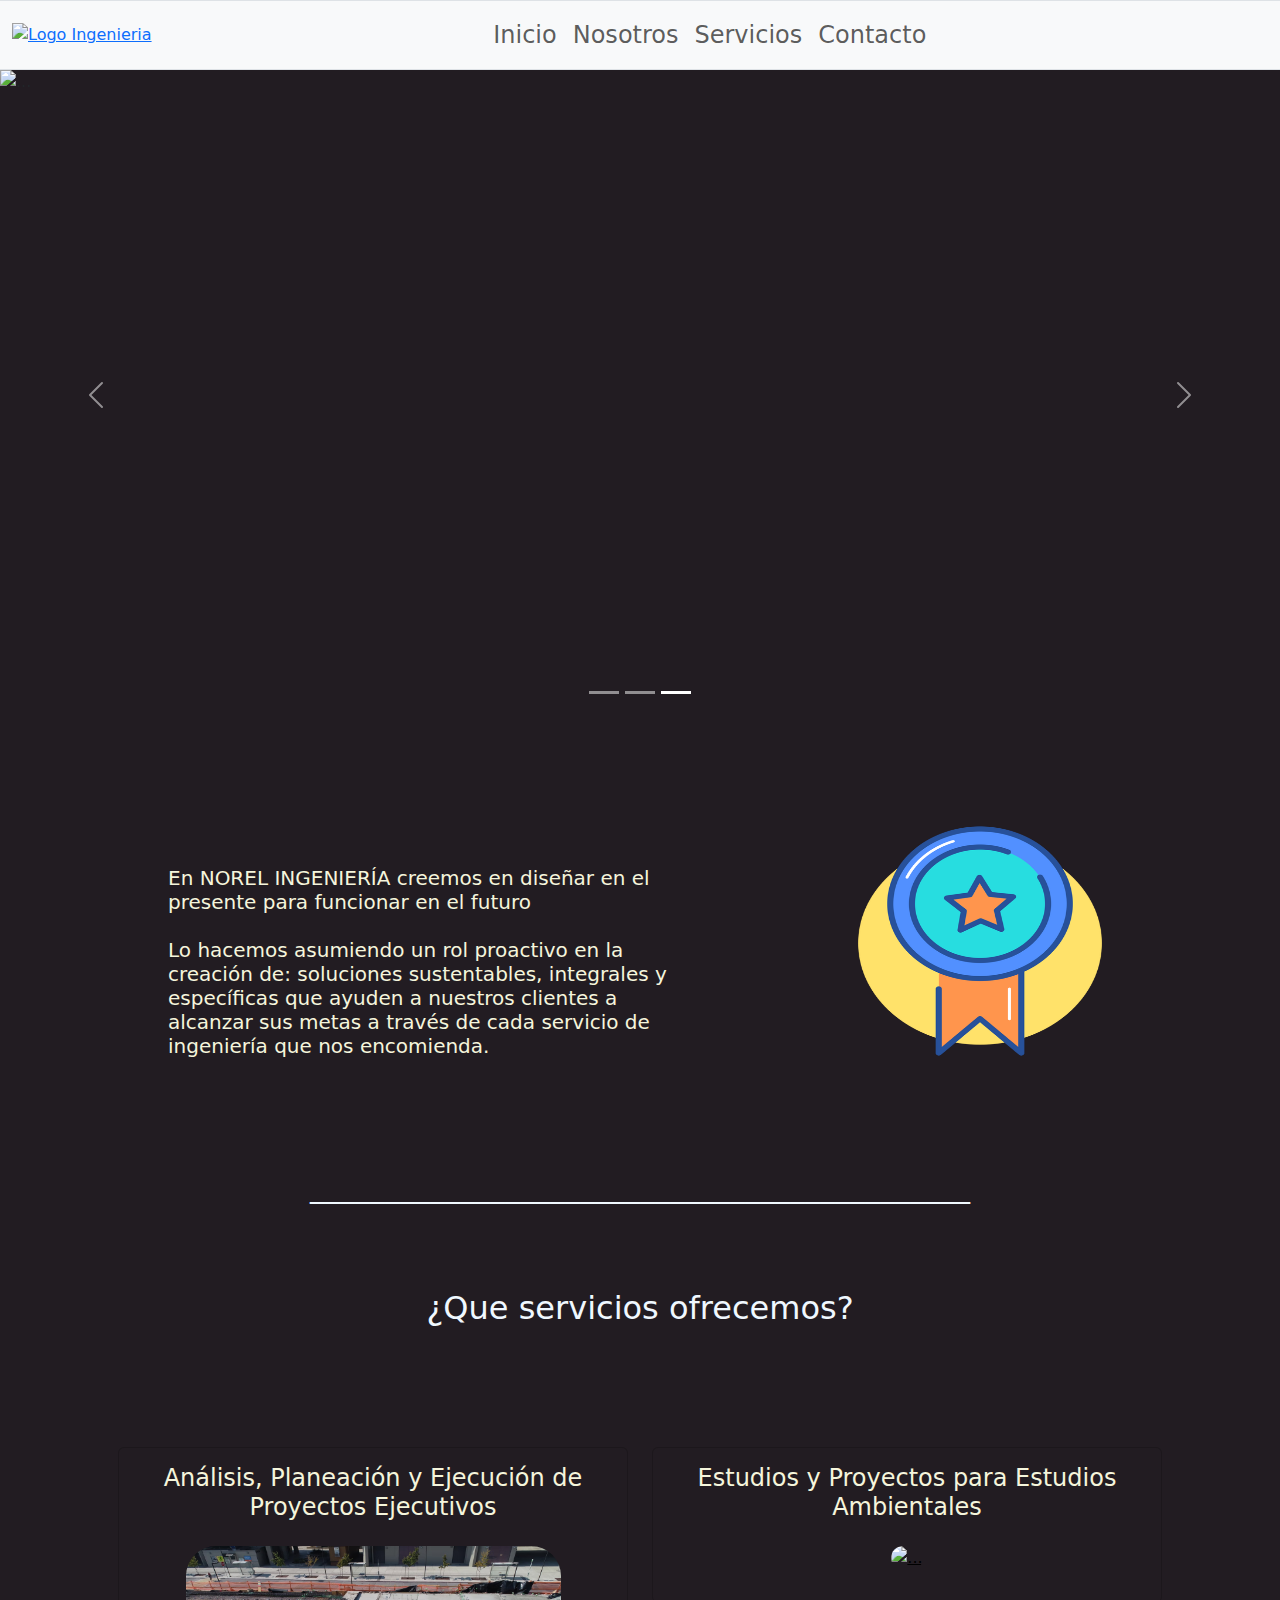
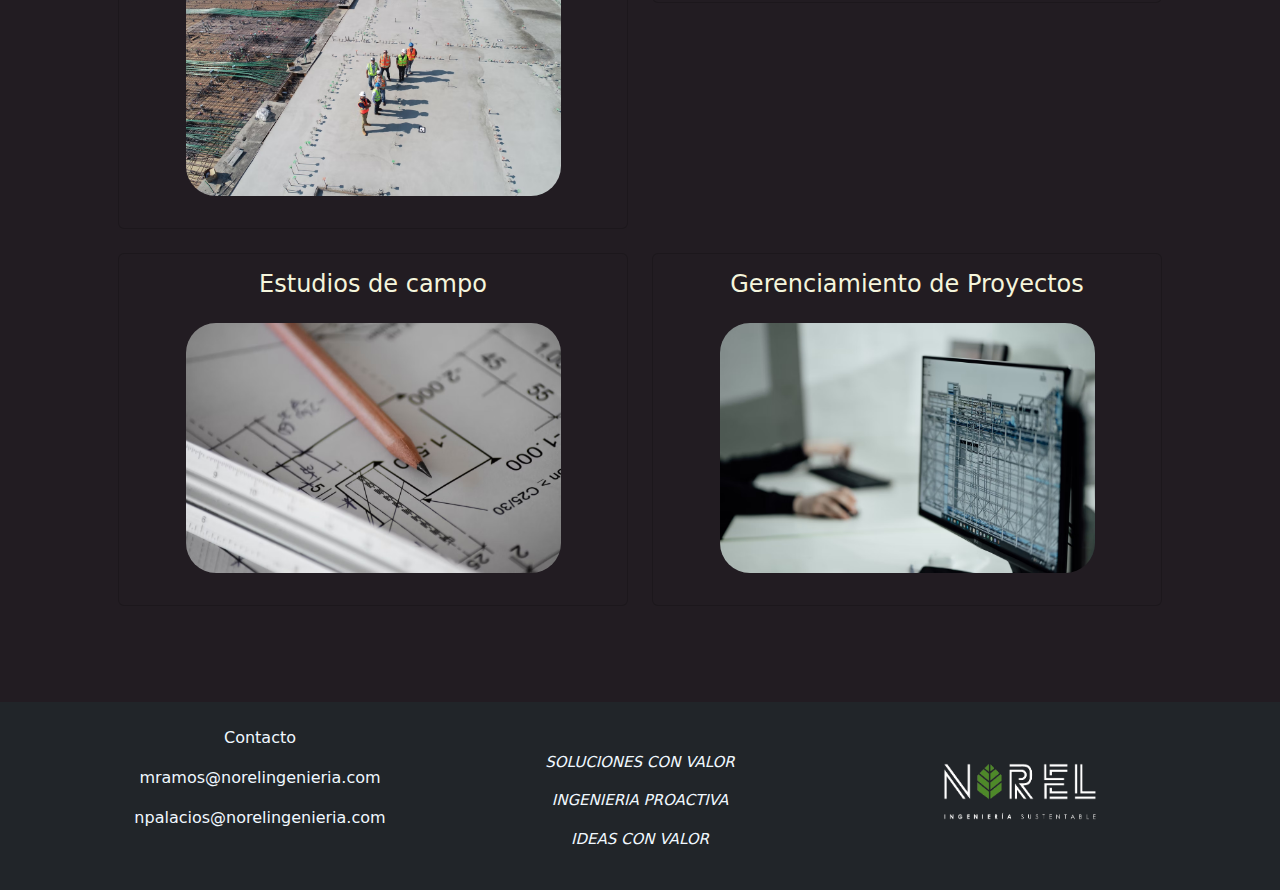
==== commit 13c2a581: "Index" ====
--- a/index.html
+++ b/index.html
@@ -9,7 +9,7 @@
     <link href="https://cdn.jsdelivr.net/npm/bootstrap@5.1.3/dist/css/bootstrap.min.css" rel="stylesheet">
     <script src="https://cdn.jsdelivr.net/npm/bootstrap@5.1.3/dist/js/bootstrap.bundle.min.js"></script>
 </head>
-<header class="container-fluid p-0 mb-3  sticky-top py-0">
+<header class="container-fluid p-0 sticky-top py-0">
   <nav class="navbar navbar-expand-lg bg-light navbar-light border-bottom border-top">
       <div class="container-fluid">
 
@@ -40,7 +40,7 @@
   </nav>
 </header>
 <body class="cuerpoIndex">
-    <div id="carouselExampleDark" class="carousel slide carousel-dark carousel-fade" data-bs-ride="carousel">
+    <div id="carouselExampleDark" class="carousel slide carousel-light carousel-fade" data-bs-ride="carousel">
         
         <div class="carousel-indicators">
           <button type="button" data-bs-target="#carouselExampleDark" data-bs-slide-to="0" class="active" aria-current="true" aria-label="Slide 1"></button>
@@ -75,23 +75,33 @@
        
    
 
-    <div class="container border mt-5 p-5 frase">
+    <div class="container mt-5 p-5 frase">
         <div class="row">
             <div class="col-sm-7">
-                <p class="h5 prop">En NOREL INGENIERÍA creemos en diseñar en el presente para funcionar en el futuro; lo hacemos asumiendo un rol proactivo en la creación de soluciones sustentables, integrales y específicas que ayuden a nuestros clientes a alcanzar sus metas a través de cada servicio de ingeniería que nos encomienda.</p>
+                <p class="h5 prop">En NOREL INGENIERÍA creemos en diseñar en el presente para funcionar en el futuro <br> 
+                  <br>Lo hacemos asumiendo un rol proactivo en la creación de: soluciones sustentables, integrales y específicas que ayuden a nuestros clientes a alcanzar sus metas a través de cada servicio de ingeniería que nos encomienda.
+              
+                </p>
+                
+                
             </div>
             <div class="col-sm-4 offset-md-1">
-                <img src="Images/ImagePrueba/construccion2.0.jpg" alt="" width="300px">
+                <img src="Images/icons/IconMedalla.png" alt="" width="300px">
             </div>
         </div>
       
     </div>
+
+    <div class="separador">
+      <p>____________________________________________</p>
+    </div>
+    <br>
     
-    <div class="container border mt-5 p-5 queserv">
+    <div class="container  mt-5 p-5 queserv">
         <p class="h2 oferta">¿Que servicios ofrecemos?</p>
     </div>
 
-    <div class="container border mt-5 p-5 mb-5 general">
+    <div class="container mt-3 p-5 mb-5 general">
 
         <div class="row row-cols-1 row-cols-md-2 g-4 ">
             <div class="col">
--- a/styleindex.css
+++ b/styleindex.css
@@ -1,3 +1,7 @@
+.cuerpoIndex{
+    background-color: #221c22;
+}
+
 .carousel-inner{
     height: 650px;
 }
@@ -25,6 +29,7 @@
 .col-sm-7 p{
     align-items: center;
     padding: 50px;
+    color: beige;
 }
 .col-sm-5 img{
     margin-left: 20px;
@@ -35,6 +40,7 @@
 }
 .card{
     border-radius:30px;
+    ;
 }
 .col-sm-4 img{
     height: 250px;
@@ -42,7 +48,11 @@
 }
 .card-title a{
     text-decoration: none;
-    color: black;
+    color: beige;
+}
+
+.col .card{
+    background-color:#221c22;
 }
 
 .correct{
@@ -51,11 +61,15 @@
 
 .card-body img{
     cursor: pointer;
-    box-shadow: 0px 15px 23px;
+  
 
 }
 
 .card-body a:visited{
+    color: black;
+}
+
+.card-body a:link{
     color: black;
 }
 
@@ -76,9 +90,22 @@
     border-radius: 30px;
 }
 
-.queserv{
-    background-color: #caecab;
-    border-radius: 30px;
+.queserv p{
+    color: aliceblue;
+    
+}
+
+.separador
+{
+    height: 5px;
+    text-align: center;
+    color: aliceblue;
+    font-size: 30px;
+}
+
+.roles{
+    color: beige;
+    
 }
 
 /*Estilos para el footer*/
